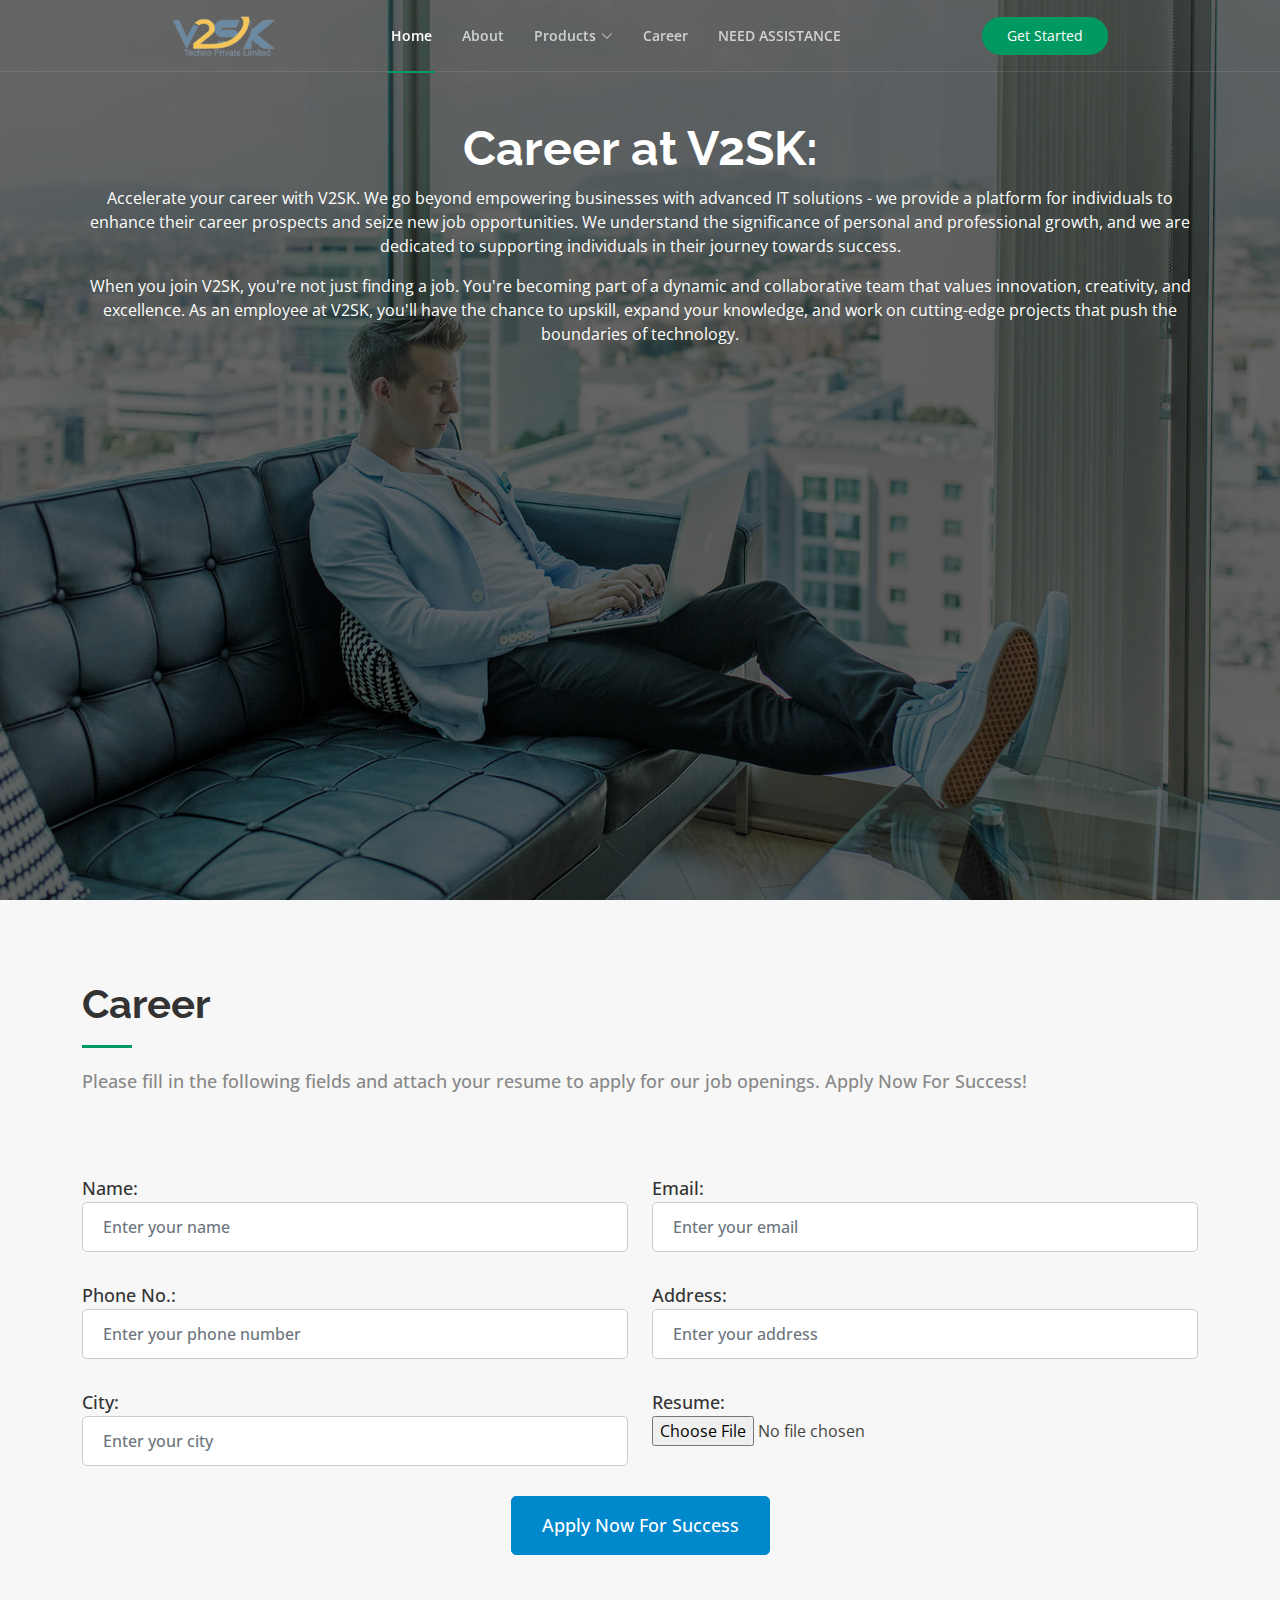
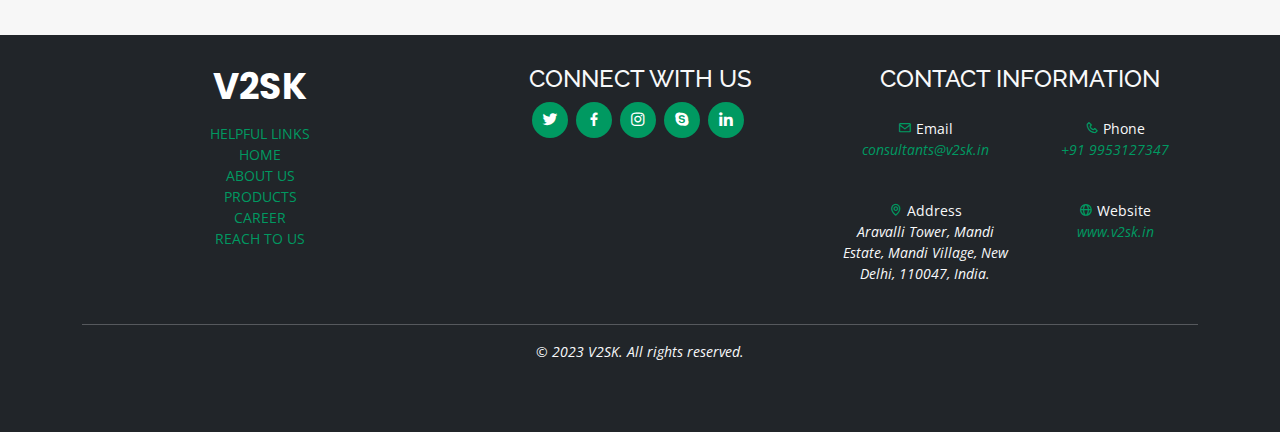
==== Career.html @ ec7dbbe8 "all page added and carrier too" ====
<!DOCTYPE html>
<html lang="en">

<head>
    <meta charset="utf-8">
    <meta content="width=device-width, initial-scale=1.0" name="viewport">

    <title>MIS -V2SK</title>
    <meta content="" name="description">
    <meta content="" name="keywords">

    <!-- Favicons -->
    <!-- <link href="assets/img/favic.jpg" rel="icon"> -->
    <!-- <link href="assets/img/apple-touch-icon.png" rel="apple-touch-icon"> -->

    <!-- Google Fonts -->
    <link
        href="https://fonts.googleapis.com/css?family=Open+Sans:300,300i,400,400i,600,600i,700,700i|Raleway:300,300i,400,400i,500,500i,600,600i,700,700i|Poppins:300,300i,400,400i,500,500i,600,600i,700,700i"
        rel="stylesheet">

    <!-- Vendor CSS Files -->
    <link href="assets/vendor/bootstrap/css/bootstrap.min.css" rel="stylesheet">
    <link href="assets/vendor/bootstrap-icons/bootstrap-icons.css" rel="stylesheet">
    <link href="assets/vendor/boxicons/css/boxicons.min.css" rel="stylesheet">
    <link href="assets/vendor/glightbox/css/glightbox.min.css" rel="stylesheet">
    <link href="assets/vendor/remixicon/remixicon.css" rel="stylesheet">
    <link href="assets/vendor/swiper/swiper-bundle.min.css" rel="stylesheet">


    <!-- Template Main CSS File -->
    <link href="./assets/css/style.css" rel="stylesheet">

</head>

<body>

    <!-- ======= Header ======= -->
    <header id="header" class="fixed-top ">
        <div class="container-fluid">

            <div class="row justify-content-center">
                <div class="col-xl-9 d-flex align-items-center justify-content-lg-between">
                    <h1 class="logo me-auto me-lg-0"><a href="index.html"><img src="assets/img/logo.png"
                                class="logo"></a></h1>

                    <nav id="navbar" class="navbar order-last order-lg-0">
                        <ul>
                            <li><a class="nav-link scrollto active" href="#hero">Home</a></li>
                            <li><a class="nav-link scrollto" href="#about">About</a></li>
                            <li class="dropdown">
                                <a href="#products"><span>Products</span> <i class="bi bi-chevron-down"></i></a>
                                <ul>
                                    <li><a href="./mes.html">MES (MANUFACTURING EXECUTION SYSTEM)</a></li>
                                    <li><a href="./iot.html">IOT (INTERNET OF THINGS)</a></li>
                                    <li><a href="./embeded.html">EMBEDDED AND AUTOMATION</a></li>
                                    <li><a href="./CRM.html">CRM ( CUSTOMER RELATIONSHIP MANAGEMENT)</a></li>
                                    <li><a href="./lms.html">LMS (LEAD MANAGEMENT SYSTEM)</a></li>
                                    <li><a href="./erp.html">ERP (ENTERPRISE RESOURCE PLANNING)</a></li>
                                    <li><a href="./mis.html">MIS (MANAGEMENT INFORMATION SYSTEMS)</a></li>
                                </ul>
                            </li>

                            <li><a class="nav-link scrollto" href="#Career">Career</a></li>
                            <!-- <li class="dropdown"><a href="#">Services<span></span> <i
                                        class="bi bi-chevron-down"></i></a>
                                <ul>
                                    <li><a href="#">BUSINESS SECURITY</a></li>
                                    <li><a href="#">BUSINESS SERVICES</a></li>
                                    <li><a href="#">BUSINESS SOLUTION</a></li>
                                </ul> -->
                            </li>
                            <li><a class="nav-link scrollto" href="#contact">NEED ASSISTANCE</a></li>
                        </ul>
                        <i class="bi bi-list mobile-nav-toggle"></i>
                    </nav>
                    <!-- .navbar -->

                    <a href="#about" class="get-started-btn scrollto">Get Started</a>
                </div>
            </div>

        </div>
    </header>
    <!-- End Header -->
    <!-- =====================hero====================================== -->
    <section id="hero" class="bg-primary py-5">
        <div class="container">
          <div class="row align-items-center">
            <div class="col-md-12 text-center text-white">
              <h1 class="fw-bold">Career at V2SK:</h1>
              <p>Accelerate your career with V2SK. We go beyond empowering businesses with advanced IT solutions - we provide a platform for individuals to enhance their career prospects and seize new job opportunities. We understand the significance of personal and professional growth, and we are dedicated to supporting individuals in their journey towards success.</p>
              <p>When you join V2SK, you're not just finding a job. You're becoming part of a dynamic and collaborative team that values innovation, creativity, and excellence. As an employee at V2SK, you'll have the chance to upskill, expand your knowledge, and work on cutting-edge projects that push the boundaries of technology.</p>
            </div>
          </div>
        </div>
      </section>








    <section id="Career" class="Career">
        <div class="container">
    
          <div class="section-title">
            <h2>Career</h2>
            <p>Please fill in the following fields and attach your resume to apply for our job openings. Apply Now For
              Success!</p>
          </div>
    
          <div class="row">
    
            <div class="col-lg-6">
              <div class="form-group">
                <label for="name">Name:</label>
                <input type="text" name="name" class="form-control" id="name" placeholder="Enter your name" required>
              </div>
            </div>
    
            <div class="col-lg-6">
              <div class="form-group">
                <label for="email">Email:</label>
                <input type="email" name="email" class="form-control" id="email" placeholder="Enter your email" required>
              </div>
            </div>
    
            <div class="col-lg-6">
              <div class="form-group">
                <label for="phone">Phone No.:</label>
                <input type="tel" name="phone" class="form-control" id="phone" placeholder="Enter your phone number"
                  required>
              </div>
            </div>
    
            <div class="col-lg-6">
              <div class="form-group">
                <label for="address">Address:</label>
                <input type="text" name="address" class="form-control" id="address" placeholder="Enter your address"
                  required>
              </div>
            </div>
    
            <div class="col-lg-6">
              <div class="form-group">
                <label for="city">City:</label>
                <input type="text" name="city" class="form-control" id="city" placeholder="Enter your city" required>
              </div>
            </div>
    
            <div class="col-lg-6">
              <div class="form-group">
                <label for="resume">Resume:</label>
                <div class="custom-file">
                  <input type="file" name="resume" class="custom-file-input" id="resume" accept=".pdf,.doc,.docx" required>
    
                </div>
              </div>
            </div>
    
            <div class="col-lg-12">
              <div class="text-center">
                <button type="submit" class="btn btn-primary">Apply Now For Success</button>
              </div>
            </div>
    
          </div>
    
        </div>
      </section>
    






















    



    <footer id="footer" class="bg-dark text-light">
        <div class="container">
            <div class="row">
                <div class="col-md-4">
                    <div class="row">
                        <div class="col-md-12">
                            <h3>V2SK</h3>
                        </div>
                        <div class="col-md-12">
                            <ul style="list-style-type: none; padding-left: 0;">
                                <li><a href="#">HELPFUL LINKS</a></li>
                                <li><a href="#">HOME</a></li>
                                <li><a href="#">ABOUT US</a></li>
                                <li><a href="#">PRODUCTS</a></li>
                                <li><a href="#">CAREER</a></li>
                                <li><a href="#">REACH TO US</a></li>
                            </ul>
                        </div>
                    </div>
                </div>
                <div class="col-md-4">
                    <h4>CONNECT WITH US</h4>
                    <div class="social-links">
                        <a href="#" class="twitter"><i class="bx bxl-twitter"></i></a>
                        <a href="#" class="facebook"><i class="bx bxl-facebook"></i></a>
                        <a href="#" class="instagram"><i class="bx bxl-instagram"></i></a>
                        <a href="#" class="google-plus"><i class="bx bxl-skype"></i></a>
                        <a href="#" class="linkedin"><i class="bx bxl-linkedin"></i></a>
                    </div>
                </div>
                <div class="col-md-4">
                    <h4>CONTACT INFORMATION</h4>
                    <div class="contact-info">
                        <div class="row mt-4">
                            <div class="col-md-6">
                                <a href="#" class="bx bx-envelope"></a>
                                Email
                                <p><a href="mailto:consultants@v2sk.in">consultants@v2sk.in</a></p>
                            </div>
                            <div class="col-md-6">
                                <a href="#" class="bx bx-phone"></a>
                                Phone
                                <p><a href="tel:+919953127347">+91 9953127347</a></p>
                            </div>
                            <div class="col-md-6">
                                <a href="#" class="bx bx-map"></a>
                                Address
                                <p class="mb-4">Aravalli Tower, Mandi Estate, Mandi Village, New Delhi, 110047,
                                    India.</p>
                            </div>
                            <div class="col-md-6">
                                <a href="#" class="bx bx-globe"></a>
                                Website
                                <p><a href="http://www.v2sk.in">www.v2sk.in</a></p>
                            </div>
                        </div>
                    </div>
                </div>
            </div>
            <hr>
            <div class="row">
                <div class="col-md-12 text-center">
                    <p>&copy; 2023 V2SK. All rights reserved.</p>
                </div>
            </div>
        </div>
    </footer>


    <!-- End Footer -->

    <div id="preloader"></div>
    <a href="#" class="back-to-top d-flex align-items-center justify-content-center"><i
            class="bi bi-arrow-up-short"></i></a>

    <!-- Vendor JS Files -->
    <script src="assets/vendor/purecounter/purecounter_vanilla.js"></script>
    <script src="assets/vendor/bootstrap/js/bootstrap.bundle.min.js"></script>
    <script src="assets/vendor/glightbox/js/glightbox.min.js"></script>
    <script src="assets/vendor/isotope-layout/isotope.pkgd.min.js"></script>
    <script src="assets/vendor/swiper/swiper-bundle.min.js"></script>
    <script src="assets/vendor/php-email-form/validate.js"></script>


    <!-- Template Main JS File -->
    <script src="assets/js/main.js"></script>

</body>

</html>
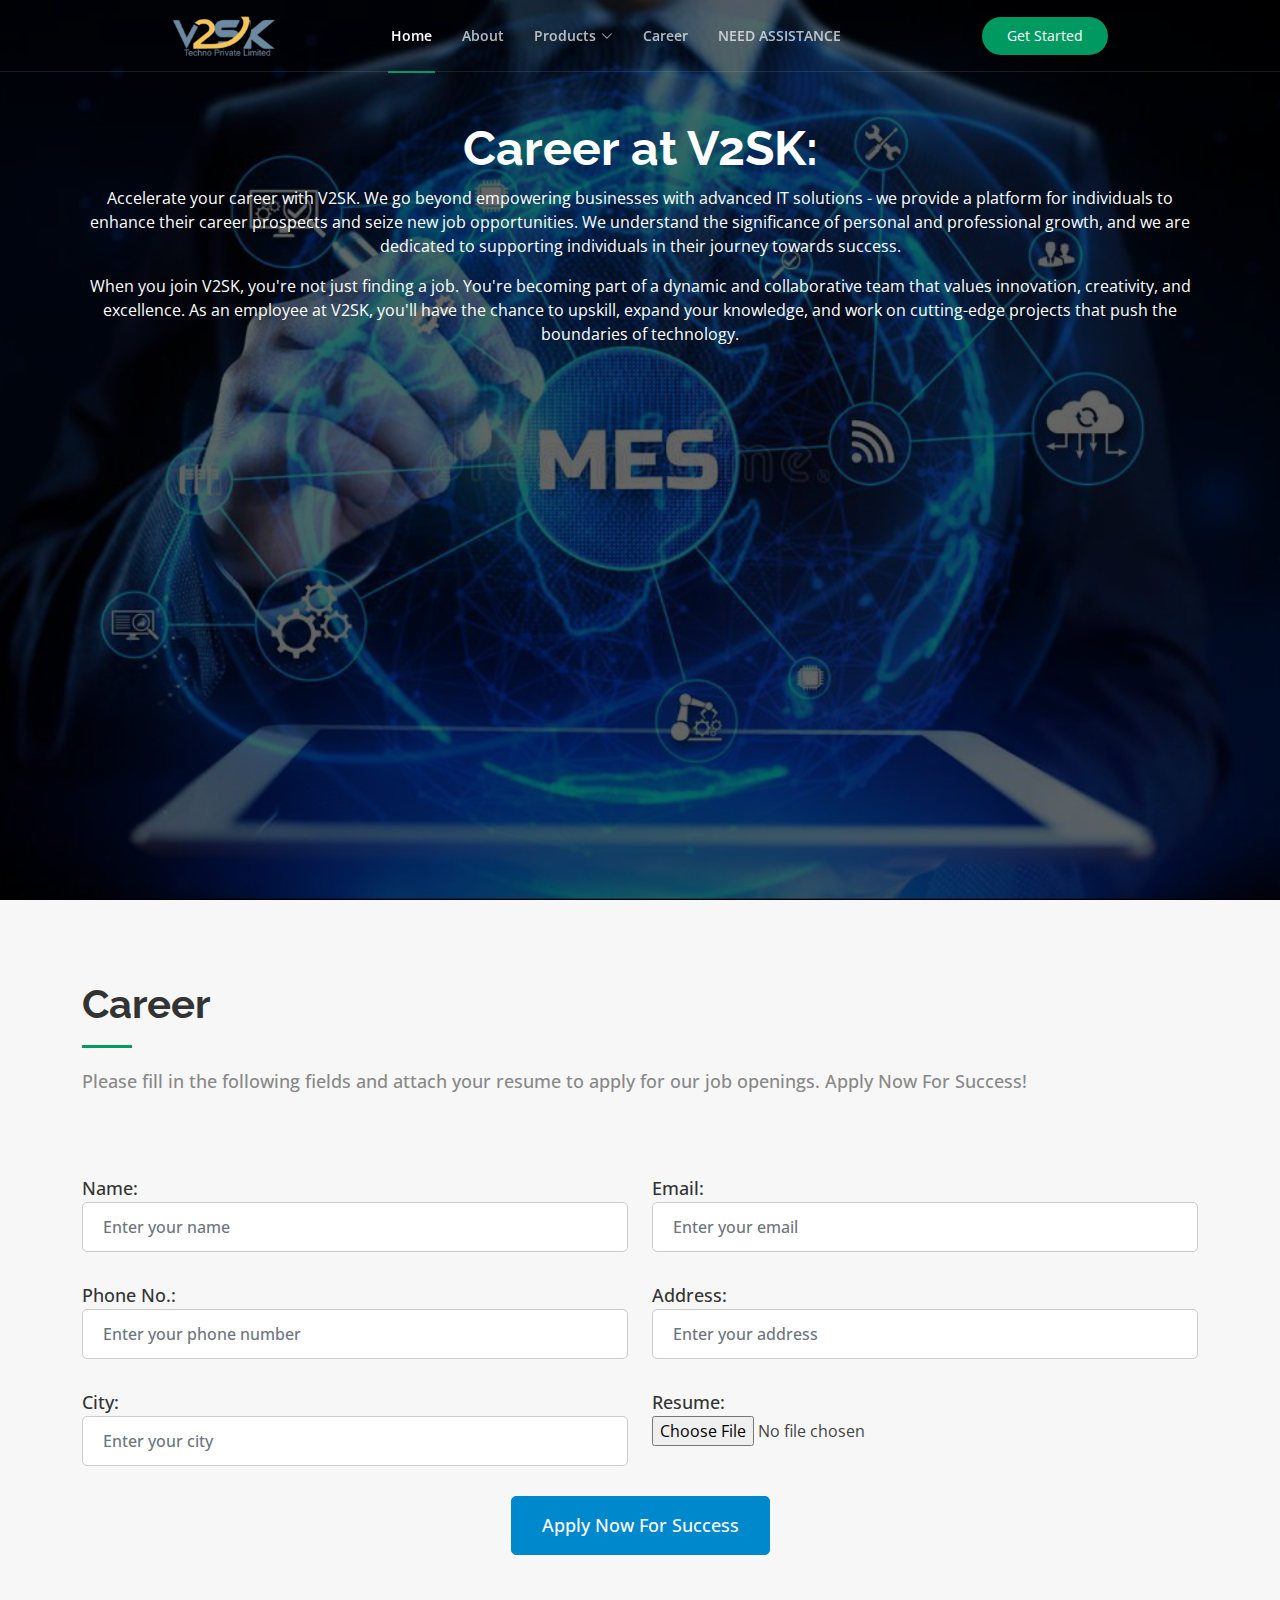
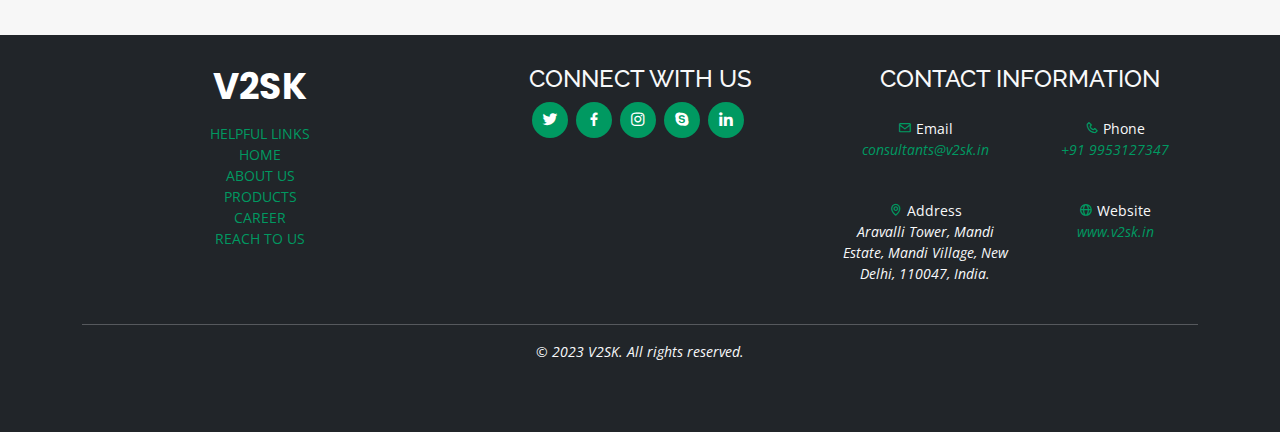
==== commit 38cbaf58: "all page added" ====
--- a/Career.html
+++ b/Career.html
@@ -1,25 +1,3 @@
-
-
-
-
-
-
-
-
-
-
-
-
-
-
-
-
-
-
-
-
-
-
   <!DOCTYPE html>
 <html lang="en">
 
@@ -67,7 +45,7 @@
 
                     <nav id="navbar" class="navbar order-last order-lg-0">
                         <ul>
-                            <li><a class="nav-link scrollto active" href="#hero">Home</a></li>
+                            <li><a class="nav-link scrollto active" href="./index.html">Home</a></li>
                             <li><a class="nav-link scrollto" href="#about">About</a></li>
                             <li class="dropdown">
                                 <a href="#products"><span>Products</span> <i class="bi bi-chevron-down"></i></a>
@@ -82,7 +60,7 @@
                                 </ul>
                             </li>
 
-                            <li><a class="nav-link scrollto" href="#Career">Career</a></li>
+                            <li><a class="nav-link scrollto" href="./Career.html">Career</a></li>
                             <!-- <li class="dropdown"><a href="#">Services<span></span> <i
                                         class="bi bi-chevron-down"></i></a>
                                 <ul>
@@ -91,7 +69,7 @@
                                     <li><a href="#">BUSINESS SOLUTION</a></li>
                                 </ul> -->
                             </li>
-                            <li><a class="nav-link scrollto" href="#contact">NEED ASSISTANCE</a></li>
+                            <li><a class="nav-link scrollto" href="./index.html">NEED ASSISTANCE</a></li>
                         </ul>
                         <i class="bi bi-list mobile-nav-toggle"></i>
                     </nav>
@@ -104,8 +82,10 @@
         </div>
     </header>
     <!-- End Header -->
-    <!-- =====================hero====================================== -->
-    <section id="hero" class="bg-primary py-5">
+
+    <!-- =========================================================================      hero         ============================================================ -->
+
+    <section id="hero" class="bg-primary py-5" style="width: 100%; height: 100vh; background: url('./assets/img/secondPage/mes-2.jpg') top center; background-size: cover; position: relative;">
         <div class="container">
           <div class="row align-items-center">
             <div class="col-md-12 text-center text-white">
@@ -117,13 +97,6 @@
         </div>
       </section>
 
-
-
-
-
-
-
-
     <section id="Career" class="Career">
         <div class="container">
     
@@ -192,32 +165,6 @@
     
         </div>
       </section>
-    
-
-
-
-
-
-
-
-
-
-
-
-
-
-
-
-
-
-
-
-
-
-
-    
-
-
 
     <footer id="footer" class="bg-dark text-light">
         <div class="container">
--- a/assets/css/style.css
+++ b/assets/css/style.css
@@ -424,6 +424,7 @@
   background-size: cover;
   position: relative;
 }
+
 
 #hero:before {
   content: "";
@@ -1652,10 +1653,6 @@
 
 /* ========================================================================================================= */
 
-/*                                                      IOT    challenges-section */
-
-/* ======================================================================================================= */
-
 
 
 @media (min-width: 992px) {
@@ -1681,14 +1678,14 @@
   }
 }
 
-.challenges-section {
-  background-image: url('path/to/your/background-image.jpg');
+.challenges-sections {
+  
   background-size: cover;
   background-position: center;
   padding: 40px 0; /* Add vertical padding */
 }
 
-.challenges-section h2 {
+.challenges-sections h2 {
   font-size: 24px;
   font-weight: bold;
   color: #d0e3db;
@@ -1696,7 +1693,8 @@
   margin-bottom: 20px;
 }
 
-.challenges-section p {
+
+.challenges-sections p {
   font-size: 16px;
   line-height: 1.6;
   color: #e9e4e4;
@@ -1738,10 +1736,42 @@
   background-repeat: no-repeat;
 }
 
-.challenges-section img {
+.challenges-sections img {
   width: 100%;
   height: auto;
 }
+
+
+
+/*                                                      IOT    challenges-section */
+
+/* ======================================================================================================= */
+
+
+
+@media (min-width: 992px) {
+  .col-lg-4 {
+    margin-bottom: 40px; /* Add gap between sections */
+  }
+
+  .col-lg-4:last-child {
+    margin-bottom: 0; /* Remove bottom margin of the last column */
+  }
+
+  .col-lg-4 {
+    text-align: left; /* Align to the left */
+    width: 33.3333%;
+    float: left;
+  }
+}
+
+@media (max-width: 991px) {
+  .col-lg-4 {
+    width: 100%;
+    text-align: left;
+  }
+}
+
 .challenges-section {
   background-image: url('/assets/img/backgrn.jpg');
   background-size: cover;
@@ -1749,6 +1779,62 @@
   padding: 40px 0; /* Add vertical padding */
 }
 
+.challenges-section h2 {
+  font-size: 24px;
+  font-weight: bold;
+  color: #d0e3db;
+  text-align: left;
+  margin-bottom: 20px;
+}
+
+
+.challenges-section p {
+  font-size: 16px;
+  line-height: 1.6;
+  color: #e9e4e4;
+  text-align: left;
+  margin-bottom: 15px;
+}
+#benefits ul li {
+ 
+  font-family: "Open Sans", sans-serif;
+  color: #ffffff;
+
+}
+
+.iot-devices-list {
+  padding: 0;
+  list-style: none;
+  text-align: left; /* Align list to the left */
+}
+
+.iot-devices-list li {
+  position: relative;
+  padding-left: 40px;
+  margin-bottom: 10px;
+  color: #e6e1e1;
+}
+
+
+
+.iot-devices-list li:before {
+  content: "";
+  position: absolute;
+  left: 0;
+  top: 50%;
+  transform: translateY(-50%);
+  width: 20px;
+  height: 20px;
+
+  background-size: contain;
+  background-repeat: no-repeat;
+}
+
+.challenges-section img {
+  width: 100%;
+  height: auto;
+}
+
 
 
 
@@ -1774,61 +1860,6 @@
                                                                 IOT cARD Grid
 =========================================================================================================*/
 
-.card {
-  margin-bottom: 20px;
-  border-radius: 10px;
-  transition: all 0.3s;
-  box-shadow: 0 4px 6px rgba(0, 0, 0, 0.1);
-  height: 100%;
-}
-
-.card:hover {
-  transform: translateY(-5px);
-  box-shadow: 0 6px 10px rgba(0, 0, 0, 0.2);
-}
-
-.card-title {
-  margin-bottom: 10px;
-}
-
-.card-text {
-  margin-bottom: 20px;
-}
-
-#type-iot {
-  background-image: url('./assets/img/secondPage/bg-mes.jpg');
-  background-position: relative;
-  background-repeat: no-repeat;
-  background-size: cover;
-  padding-top: 60px;
-  padding-bottom: 60px;
-}
-
-#type-iot h2 {
-  text-align: center;
-  margin-top: 40px;
-  margin-bottom: 30px;
-  font-size: 32px;
-  color: white;
-}
-
-#type-iot p {
-  text-align: center;
-  font-size: 18px;
-  color: rgb(13, 12, 12);
-}
-
-/* Add spacing between the boxes */
-#type-iot .row {
-  margin-bottom: 20px;
-}
-
-/* Responsive styles for mobile devices */
-@media (max-width: 767px) {
-  #type-iot h2 {
-    font-size: 24px;
-  }
-}
 
 
 
@@ -1919,6 +1950,69 @@
   content: "/";
 }
 
+
+/* ================================================== */
+/*                                  LMS               */
+/* ================================================== */
+
+
+.custom-main-heading {
+  text-align: center;
+  margin-bottom: 20px;
+  position: relative;
+}
+
+.custom-main-heading h3 {
+  display: inline-block;
+  padding: 10px 20px;
+  background-color: #F5F5F5;
+  border-radius: 10px;
+}
+
+.custom-main-heading::after {
+  content: "";
+  display: block;
+  height: 3px;
+  width: 100%;
+  background-color: #13d46af6;
+  position: absolute;
+  bottom: -10px;
+  left: 0;
+}
+
+.custom-step-heading {
+  margin-top: 30px;
+}
+
+.custom-step-heading h4 {
+  display: inline-block;
+  margin-right: 10px;
+  position: relative;
+  font-weight: bold;
+  transition: color 0.3s;
+}
+
+.custom-step-heading h4::before {
+  content: "";
+  position: absolute;
+  width: 100%;
+  height: 2px;
+  bottom: -5px;
+  left: 0;
+  background-color: #13d46af6;
+  transform: scaleX(0);
+  transition: transform 0.3s;
+}
+
+.custom-step-heading h4 {
+  color: #13d46af6;
+}
+
+.custom-step-heading h4::before {
+  transform: scaleX(1);
+}
+
+
 /*--------------------------------------------------------------
 # Footer
 --------------------------------------------------------------*/
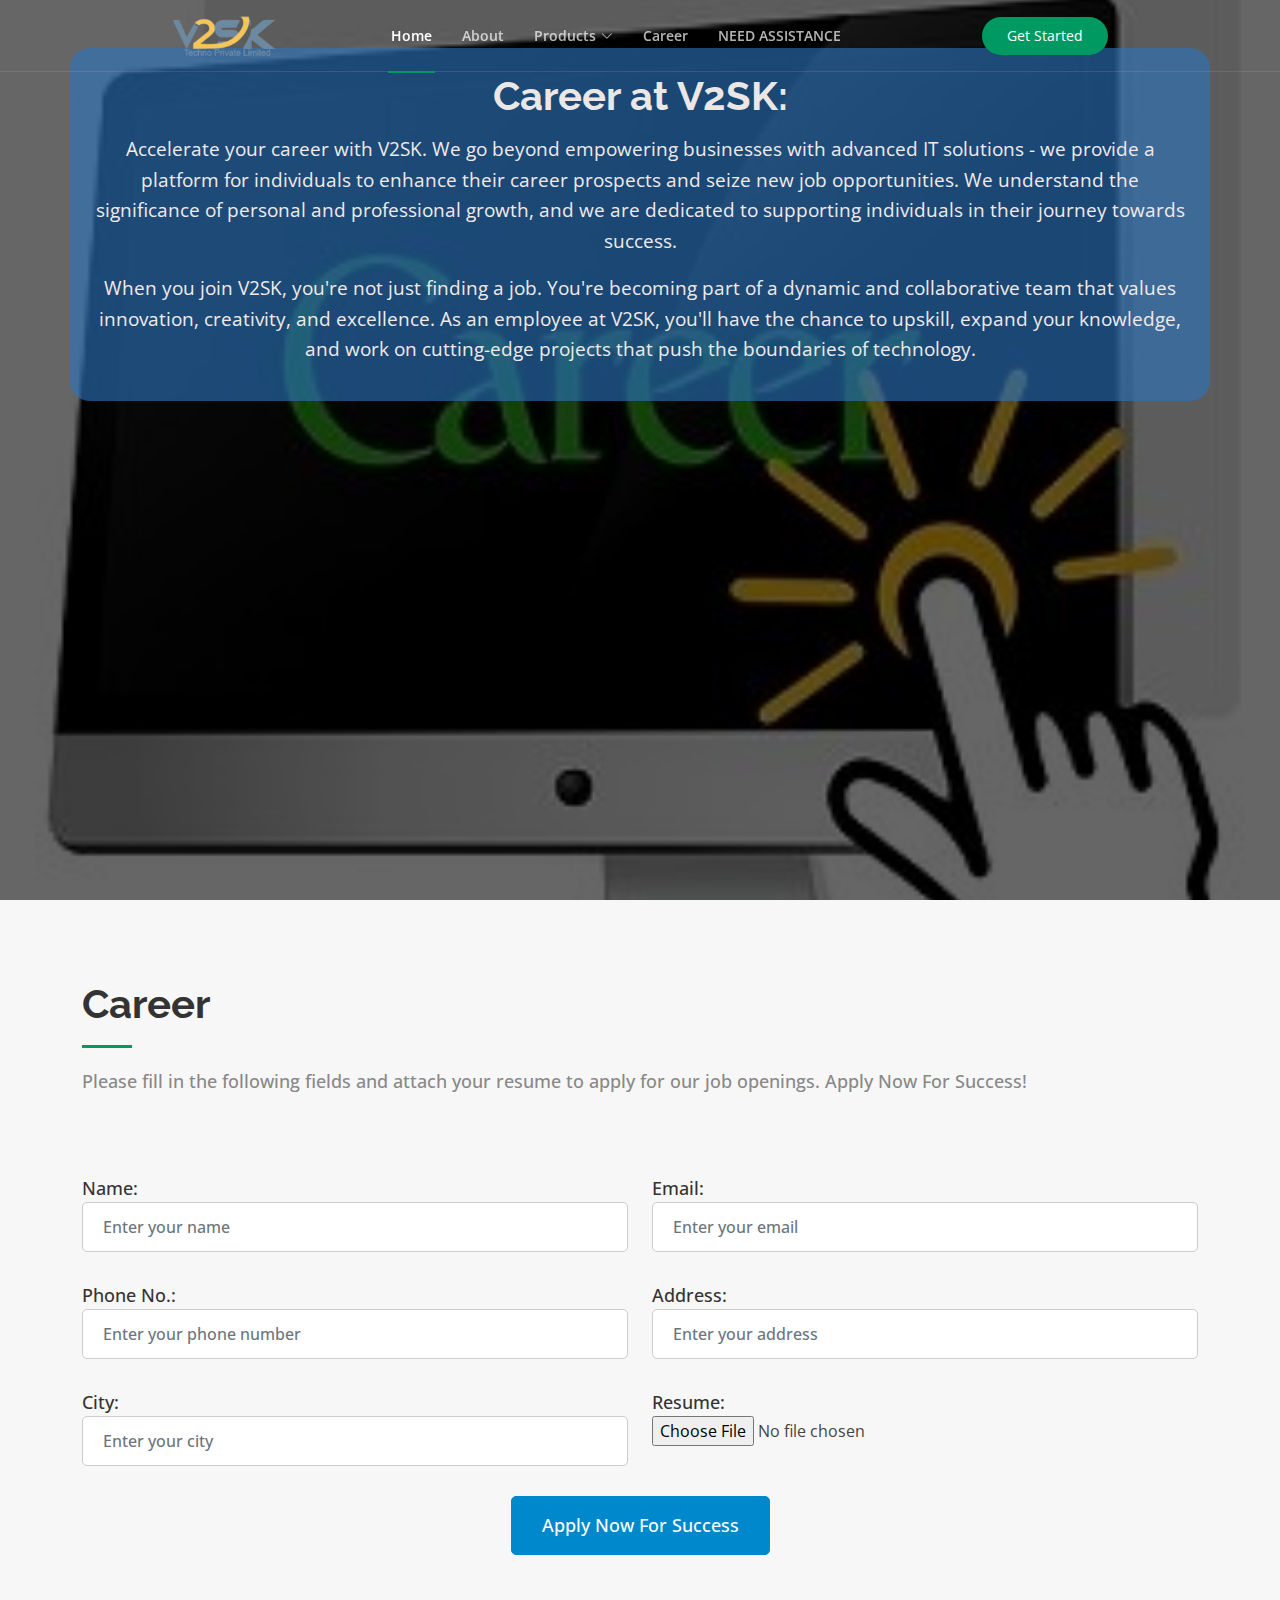
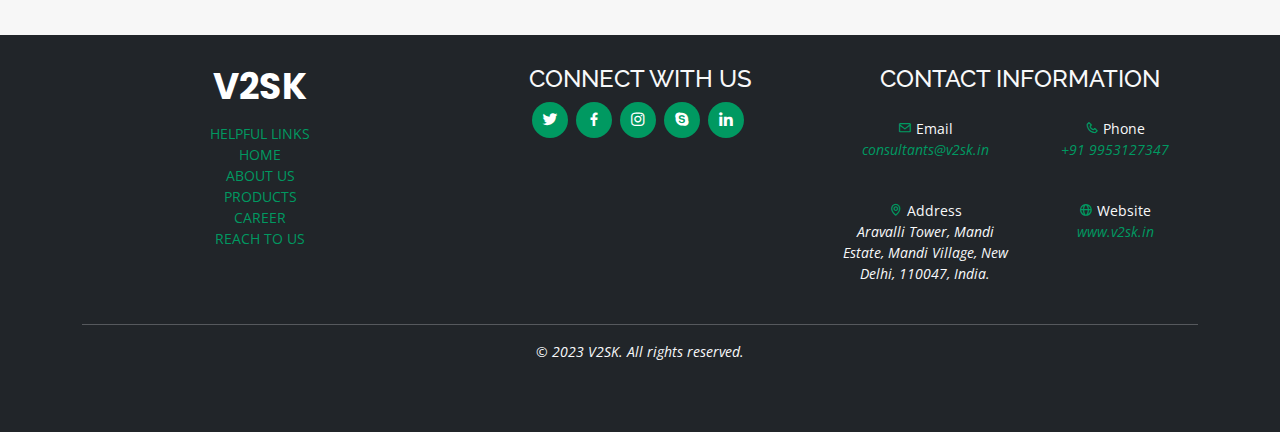
==== commit 2f6d1596: "iot mes styling" ====
--- a/Career.html
+++ b/Career.html
@@ -29,6 +29,28 @@
 
     <!-- Template Main CSS File -->
     <link href="./assets/css/style.css" rel="stylesheet">
+    <style>
+      @media (max-width: 767px) {
+        #hero {
+          background-size: contain;
+        }
+      }
+      #hero .container {
+        background-color: #2b74be9c;
+        padding: 20px;
+        border-radius: 20px;
+      }
+      #hero h1 {
+        font-size: 2.5rem;
+        color: #ebe7e7;
+      }
+      #hero p {
+        font-size: 1.2rem;
+        color: #f0eaea;
+        line-height: 1.6;
+      }
+      
+    </style>
 
 </head>
 
@@ -85,17 +107,22 @@
 
     <!-- =========================================================================      hero         ============================================================ -->
 
-    <section id="hero" class="bg-primary py-5" style="width: 100%; height: 100vh; background: url('./assets/img/secondPage/mes-2.jpg') top center; background-size: cover; position: relative;">
-        <div class="container">
-          <div class="row align-items-center">
-            <div class="col-md-12 text-center text-white">
-              <h1 class="fw-bold">Career at V2SK:</h1>
-              <p>Accelerate your career with V2SK. We go beyond empowering businesses with advanced IT solutions - we provide a platform for individuals to enhance their career prospects and seize new job opportunities. We understand the significance of personal and professional growth, and we are dedicated to supporting individuals in their journey towards success.</p>
-              <p>When you join V2SK, you're not just finding a job. You're becoming part of a dynamic and collaborative team that values innovation, creativity, and excellence. As an employee at V2SK, you'll have the chance to upskill, expand your knowledge, and work on cutting-edge projects that push the boundaries of technology.</p>
-            </div>
+
+    <section id="hero" class="bg-primary py-5" style="width: 100%; height: 100vh; background-image: url('./assets/img/secondPage/job-vs-career1.jpg'); background-size: cover; background-repeat: no-repeat; background-position: center center; position: relative;">
+   
+      <div class="container">
+        <div class="row align-items-center">
+          <div class="col-md-12 text-center">
+            <h1 class="fw-bold">Career at V2SK:</h1>
+            <p>Accelerate your career with V2SK. We go beyond empowering businesses with advanced IT solutions - we provide a platform for individuals to enhance their career prospects and seize new job opportunities. We understand the significance of personal and professional growth, and we are dedicated to supporting individuals in their journey towards success.</p>
+            <p>When you join V2SK, you're not just finding a job. You're becoming part of a dynamic and collaborative team that values innovation, creativity, and excellence. As an employee at V2SK, you'll have the chance to upskill, expand your knowledge, and work on cutting-edge projects that push the boundaries of technology.</p>
           </div>
         </div>
-      </section>
+      </div>
+    </section>
+    
+    
+    
 
     <section id="Career" class="Career">
         <div class="container">
--- a/assets/css/style.css
+++ b/assets/css/style.css
@@ -924,6 +924,18 @@
 
 .grid-item {
   grid-column: span 1;
+  height: 420px;
+  grid-row: span 1;
+  text-align: center;
+  background-color: #fff;
+  padding: 20px;
+  padding-right: 30px;
+  border-radius: 5px;
+  box-shadow: 0 4px 8px rgba(0, 0, 0, 0.1);
+  transition: all 0.3s ease-in-out;
+}
+#values .grid-item {
+  grid-column: span 1;
   height: 300px;
   grid-row: span 1;
   text-align: center;
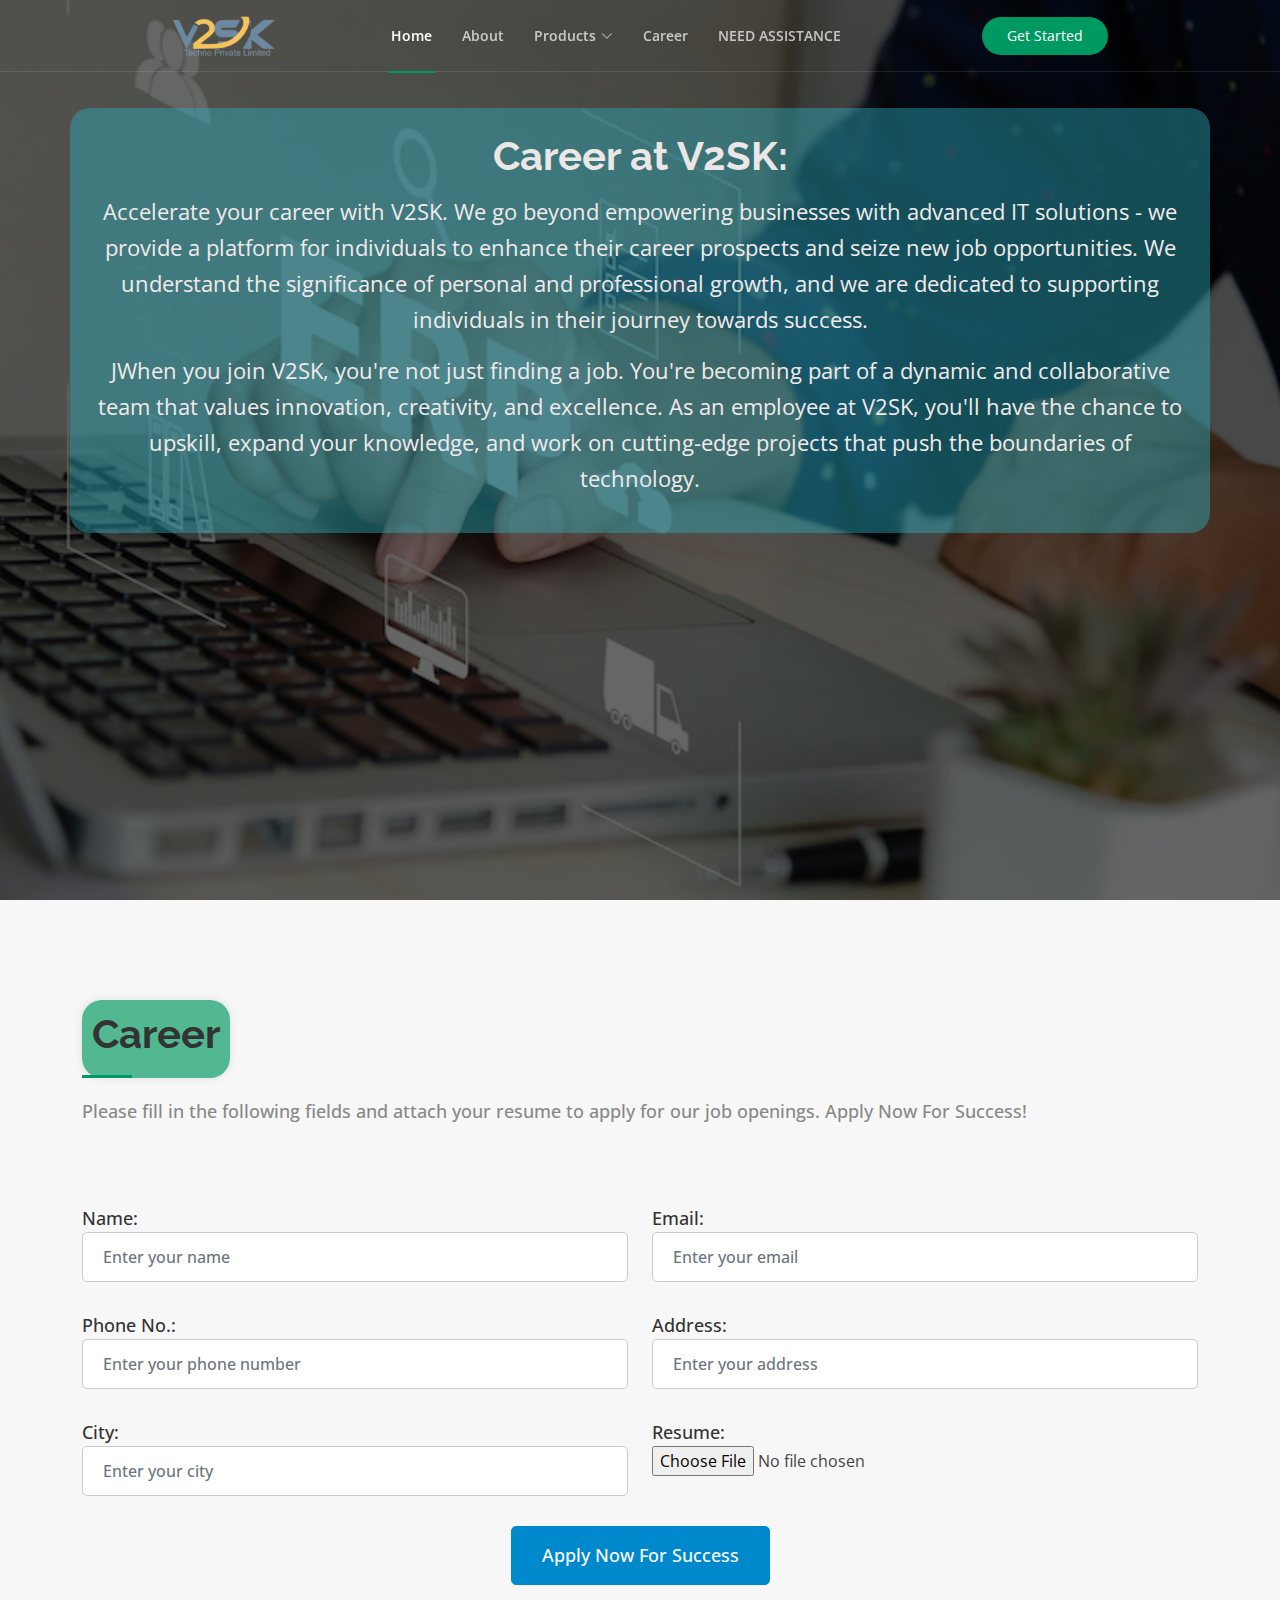
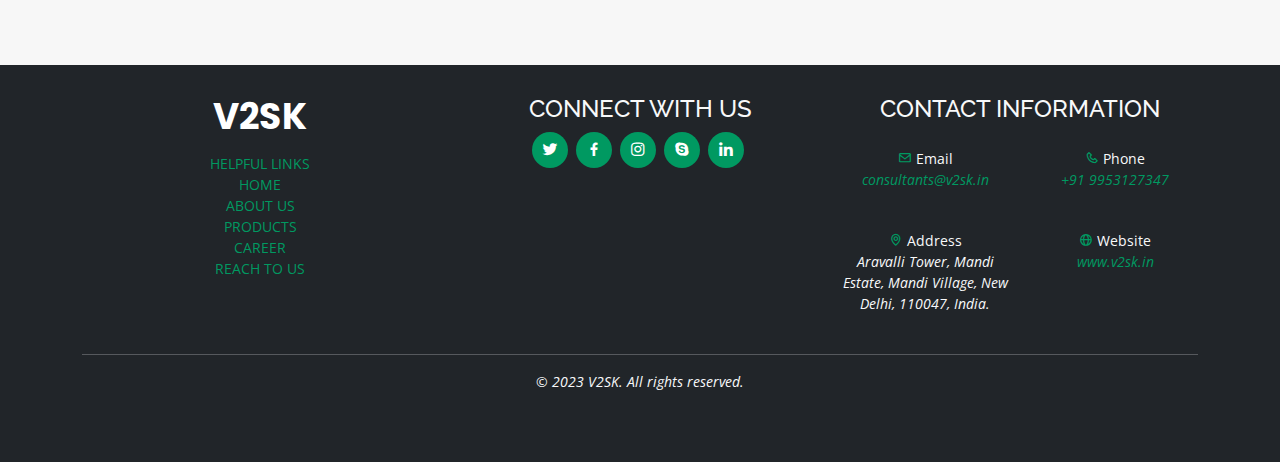
==== commit 276c4287: "all page done" ====
--- a/Career.html
+++ b/Career.html
@@ -30,27 +30,59 @@
     <!-- Template Main CSS File -->
     <link href="./assets/css/style.css" rel="stylesheet">
     <style>
+   h2 {
+        text-align: center;
+        align-items: center;
+        padding: 10px;
+        margin: 20px 0;
+        background-color: #009961ac;
+        box-shadow: 0 0 10px rgba(0, 0, 0, 0.1);
+        border-radius: 20px;
+        display: inline-block;
+      }
+    
+      #hero .container {
+        text-align: center;
+        background-color: rgba(43, 175, 190, 0.436);
+        padding: 20px;
+        border-radius: 20px;
+        margin-top: 60px;
+      }
+    
+      #hero h1 {
+        font-size: 2.5rem;
+        color: #ebe7e7;
+      }
+    
+      #hero p {
+        font-size: 1.4rem;
+        color: #f0eaea;
+        line-height: 1.6;
+        text-align: center;
+      }
+    
+    
+    
       @media (max-width: 767px) {
         #hero {
           background-size: contain;
         }
-      }
-      #hero .container {
-        background-color: #2b74be9c;
-        padding: 20px;
-        border-radius: 20px;
-      }
-      #hero h1 {
-        font-size: 2.5rem;
-        color: #ebe7e7;
-      }
-      #hero p {
-        font-size: 1.2rem;
-        color: #f0eaea;
-        line-height: 1.6;
-      }
-      
-    </style>
+    
+        #hero .container {
+          padding: 10px;
+          border-radius: 10px;
+          margin-top: 60px;
+        }
+    
+        #hero h1 {
+          font-size: 1.8rem;
+        }
+    
+        #hero p {
+          font-size: 1.2rem;
+          line-height: 1.6;
+        }}
+  </style>
 
 </head>
 
@@ -108,14 +140,28 @@
     <!-- =========================================================================      hero         ============================================================ -->
 
 
-    <section id="hero" class="bg-primary py-5" style="width: 100%; height: 100vh; background-image: url('./assets/img/secondPage/job-vs-career1.jpg'); background-size: cover; background-repeat: no-repeat; background-position: center center; position: relative;">
+    <!-- <section id="hero" class="bg-primary py-5" style="width: 100%; height: 100vh; background-image: url('./assets/img/secondPage/job-vs-career1.jpg'); background-size: cover; background-repeat: no-repeat; background-position: center center; position: relative;">
    
       <div class="container">
         <div class="row align-items-center">
           <div class="col-md-12 text-center">
-            <h1 class="fw-bold">Career at V2SK:</h1>
+            <h1 class="fw-bold"></h1>
             <p>Accelerate your career with V2SK. We go beyond empowering businesses with advanced IT solutions - we provide a platform for individuals to enhance their career prospects and seize new job opportunities. We understand the significance of personal and professional growth, and we are dedicated to supporting individuals in their journey towards success.</p>
             <p>When you join V2SK, you're not just finding a job. You're becoming part of a dynamic and collaborative team that values innovation, creativity, and excellence. As an employee at V2SK, you'll have the chance to upskill, expand your knowledge, and work on cutting-edge projects that push the boundaries of technology.</p>
+          </div>
+        </div>
+      </div>
+    </section> -->
+
+
+    <section id="hero" class="bg-primary py-5 mes-image" style="width: 100%; height: 100vh; background-image: url('./assets/img/secondPage/ERP-bg.webp'); background-size: cover; background-repeat: no-repeat; background-position: center center; position: relative;">
+      <link rel="stylesheet" href="styles.css">
+      <div class="container">
+        <div class="row align-items-center">
+          <div class="col-md-12 text-center">
+            <h1 class="fw-bold" style="text-align: center;">Career at V2SK:</h1>
+            <p style="text-align: center; white-space: normal;">Accelerate your career with V2SK. We go beyond empowering businesses with advanced IT solutions - we provide a platform for individuals to enhance their career prospects and seize new job opportunities. We understand the significance of personal and professional growth, and we are dedicated to supporting individuals in their journey towards success.</p>
+            <p style="text-align: center; white-space: normal;">JWhen you join V2SK, you're not just finding a job. You're becoming part of a dynamic and collaborative team that values innovation, creativity, and excellence. As an employee at V2SK, you'll have the chance to upskill, expand your knowledge, and work on cutting-edge projects that push the boundaries of technology.</p>
           </div>
         </div>
       </div>
--- a/assets/css/style.css
+++ b/assets/css/style.css
@@ -456,7 +456,7 @@
   font-size: 24px;
 }
 
-#hero .play-btn {
+/* #hero .play-btn {
   width: 94px;
   height: 94px;
   margin: 0 auto;
@@ -465,9 +465,9 @@
   display: block;
   overflow: hidden;
   position: relative;
-}
-
-#hero .play-btn::after {
+} 
+
+ #hero .play-btn::after {
   content: "";
   position: absolute;
   left: 50%;
@@ -520,7 +520,7 @@
   z-index: 200;
   animation: none;
   border-radius: 0;
-}
+} */
 
 @media (min-width: 1024px) {
   #hero {
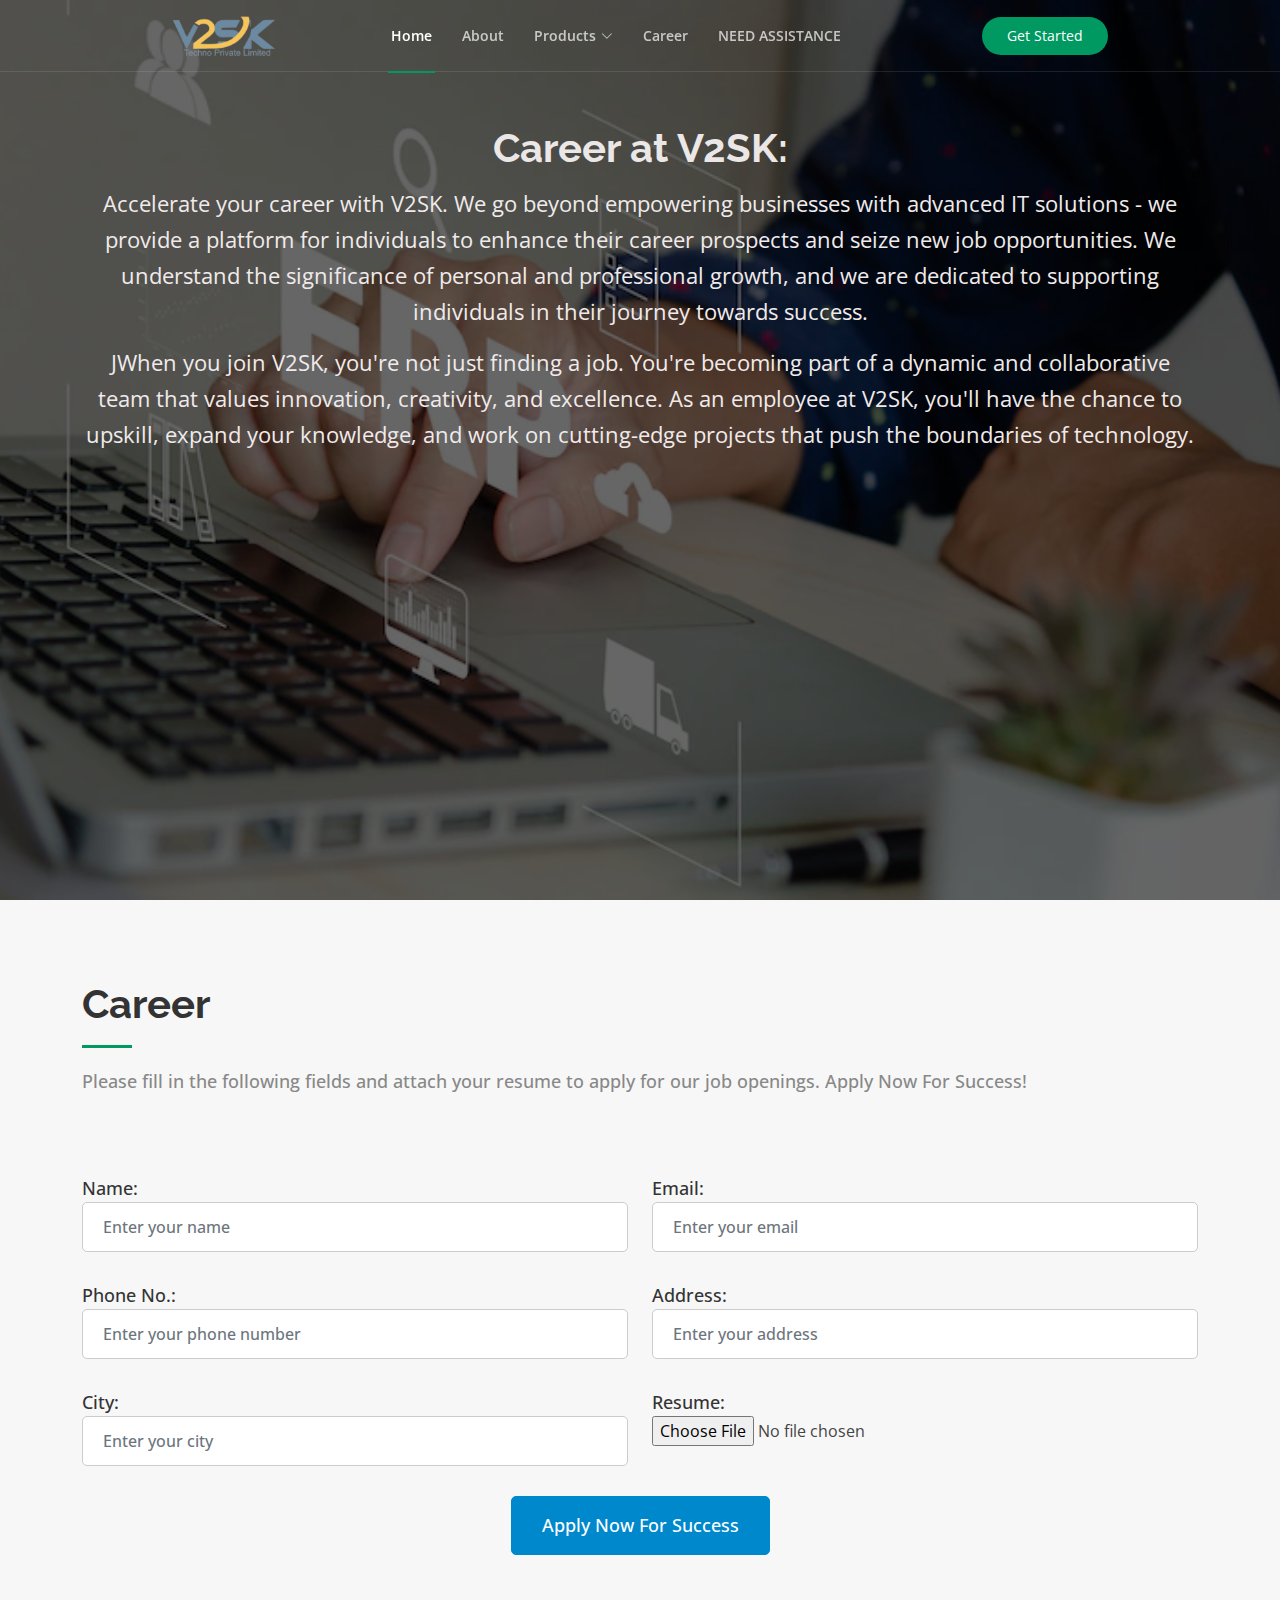
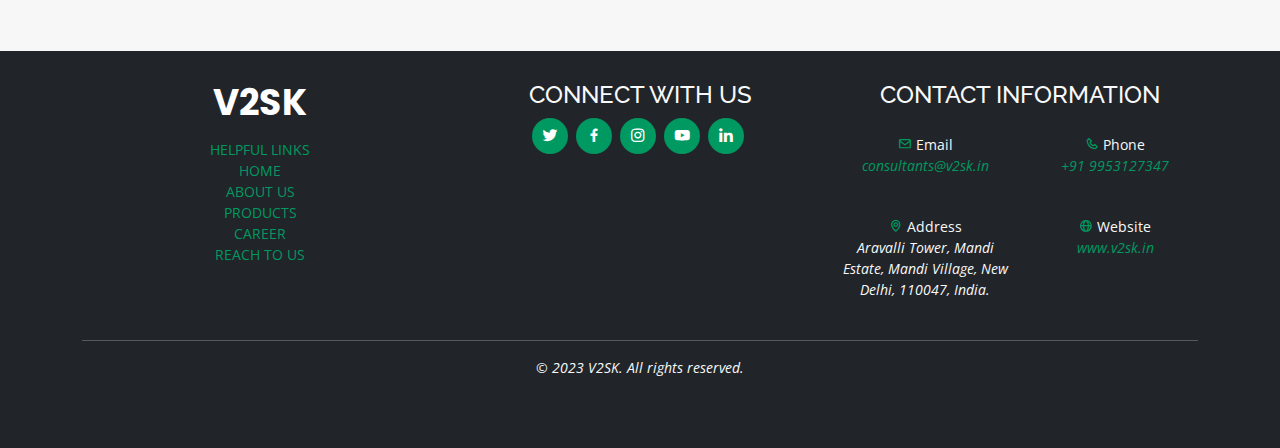
==== commit a49507e8: "link added" ====
--- a/Career.html
+++ b/Career.html
@@ -5,13 +5,13 @@
     <meta charset="utf-8">
     <meta content="width=device-width, initial-scale=1.0" name="viewport">
 
-    <title>MIS -V2SK</title>
+    <title>career -V2SK</title>
     <meta content="" name="description">
     <meta content="" name="keywords">
 
     <!-- Favicons -->
-    <!-- <link href="assets/img/favic.jpg" rel="icon"> -->
-    <!-- <link href="assets/img/apple-touch-icon.png" rel="apple-touch-icon"> -->
+    <link href="assets/img/qmQsNGIdTUcEXxj.png" rel="icon">
+    <link href="assets/img/apple-touch-icon.png" rel="apple-touch-icon">
 
     <!-- Google Fonts -->
     <link
@@ -30,16 +30,7 @@
     <!-- Template Main CSS File -->
     <link href="./assets/css/style.css" rel="stylesheet">
     <style>
-   h2 {
-        text-align: center;
-        align-items: center;
-        padding: 10px;
-        margin: 20px 0;
-        background-color: #009961ac;
-        box-shadow: 0 0 10px rgba(0, 0, 0, 0.1);
-        border-radius: 20px;
-        display: inline-block;
-      }
+ */
     
       #hero .container {
         text-align: center;
@@ -140,18 +131,6 @@
     <!-- =========================================================================      hero         ============================================================ -->
 
 
-    <!-- <section id="hero" class="bg-primary py-5" style="width: 100%; height: 100vh; background-image: url('./assets/img/secondPage/job-vs-career1.jpg'); background-size: cover; background-repeat: no-repeat; background-position: center center; position: relative;">
-   
-      <div class="container">
-        <div class="row align-items-center">
-          <div class="col-md-12 text-center">
-            <h1 class="fw-bold"></h1>
-            <p>Accelerate your career with V2SK. We go beyond empowering businesses with advanced IT solutions - we provide a platform for individuals to enhance their career prospects and seize new job opportunities. We understand the significance of personal and professional growth, and we are dedicated to supporting individuals in their journey towards success.</p>
-            <p>When you join V2SK, you're not just finding a job. You're becoming part of a dynamic and collaborative team that values innovation, creativity, and excellence. As an employee at V2SK, you'll have the chance to upskill, expand your knowledge, and work on cutting-edge projects that push the boundaries of technology.</p>
-          </div>
-        </div>
-      </div>
-    </section> -->
 
 
     <section id="hero" class="bg-primary py-5 mes-image" style="width: 100%; height: 100vh; background-image: url('./assets/img/secondPage/ERP-bg.webp'); background-size: cover; background-repeat: no-repeat; background-position: center center; position: relative;">
@@ -170,74 +149,126 @@
     
     
 
+
+
+
+
+
+
     <section id="Career" class="Career">
-        <div class="container">
-    
-          <div class="section-title">
-            <h2>Career</h2>
-            <p>Please fill in the following fields and attach your resume to apply for our job openings. Apply Now For
-              Success!</p>
-          </div>
-    
-          <div class="row">
-    
-            <div class="col-lg-6">
-              <div class="form-group">
-                <label for="name">Name:</label>
-                <input type="text" name="name" class="form-control" id="name" placeholder="Enter your name" required>
+      <div class="container">
+    
+        <div class="section-title">
+          <h2>Career</h2>
+          <p>Please fill in the following fields and attach your resume to apply for our job openings. Apply Now For Success!</p>
+        </div>
+    
+        <div class="row">
+    
+          <div class="col-lg-6">
+            <div class="form-group">
+              <label for="name">Name:</label>
+              <input type="text" name="name" class="form-control" id="name" placeholder="Enter your name" required>
+            </div>
+          </div>
+    
+          <div class="col-lg-6">
+            <div class="form-group">
+              <label for="email">Email:</label>
+              <input type="email" name="email" class="form-control" id="email" placeholder="Enter your email" required>
+            </div>
+          </div>
+    
+          <div class="col-lg-6">
+            <div class="form-group">
+              <label for="phone">Phone No.:</label>
+              <input type="tel" name="phone" class="form-control" id="phone" placeholder="Enter your phone number" required>
+            </div>
+          </div>
+    
+          <div class="col-lg-6">
+            <div class="form-group">
+              <label for="address">Address:</label>
+              <input type="text" name="address" class="form-control" id="address" placeholder="Enter your address" required>
+            </div>
+          </div>
+    
+          <div class="col-lg-6">
+            <div class="form-group">
+              <label for="city">City:</label>
+              <input type="text" name="city" class="form-control" id="city" placeholder="Enter your city" required>
+            </div>
+          </div>
+    
+          <div class="col-lg-6">
+            <div class="form-group">
+              <label for="resume">Resume:</label>
+              <div class="custom-file">
+                <input type="file" name="resume" class="custom-file-input" id="resume" accept=".pdf,.doc,.docx" required>
               </div>
             </div>
-    
-            <div class="col-lg-6">
-              <div class="form-group">
-                <label for="email">Email:</label>
-                <input type="email" name="email" class="form-control" id="email" placeholder="Enter your email" required>
-              </div>
-            </div>
-    
-            <div class="col-lg-6">
-              <div class="form-group">
-                <label for="phone">Phone No.:</label>
-                <input type="tel" name="phone" class="form-control" id="phone" placeholder="Enter your phone number"
-                  required>
-              </div>
-            </div>
-    
-            <div class="col-lg-6">
-              <div class="form-group">
-                <label for="address">Address:</label>
-                <input type="text" name="address" class="form-control" id="address" placeholder="Enter your address"
-                  required>
-              </div>
-            </div>
-    
-            <div class="col-lg-6">
-              <div class="form-group">
-                <label for="city">City:</label>
-                <input type="text" name="city" class="form-control" id="city" placeholder="Enter your city" required>
-              </div>
-            </div>
-    
-            <div class="col-lg-6">
-              <div class="form-group">
-                <label for="resume">Resume:</label>
-                <div class="custom-file">
-                  <input type="file" name="resume" class="custom-file-input" id="resume" accept=".pdf,.doc,.docx" required>
-    
-                </div>
-              </div>
-            </div>
-    
-            <div class="col-lg-12">
-              <div class="text-center">
-                <button type="submit" class="btn btn-primary">Apply Now For Success</button>
-              </div>
-            </div>
-    
-          </div>
-    
-        </div>
-      </section>
+          </div>
+    
+          <div class="col-lg-12">
+            <div class="text-center">
+              <button type="submit" class="btn btn-primary" onclick="submitForm()">Apply Now For Success</button>
+            </div>
+          </div>
+    
+        </div>
+    
+        <div id="responseMessage" class="text-center mt-3"></div>
+    
+      </div>
+    </section>
+    
+    <script>
+      function submitForm() {
+        // Validate the form fields
+        var name = document.getElementById('name').value;
+        var email = document.getElementById('email').value;
+        var phone = document.getElementById('phone').value;
+        var address = document.getElementById('address').value;
+        var city = document.getElementById('city').value;
+        var resume = document.getElementById('resume').value;
+    
+        if (name === "" || email === "" || phone === "" || address === "" || city === "" || resume === "") {
+          showError("Please fill in all fields.");
+          return false;
+        }
+    
+        // Submit the form
+        showSuccess("Form submitted successfully!");
+    
+        // Additional logic for sending the form data to your Node.js server can be added here
+    
+        return false;
+      }
+    
+      function showSuccess(message) {
+        var responseMessage = document.getElementById('responseMessage');
+        responseMessage.textContent = message;
+    responseMessage.classList.add('text-success');
+      }
+    
+      function showError(message) {
+        var responseMessage = document.getElementById('responseMessage');
+        responseMessage.textContent = message;
+        responseMessage.classList.add('text-danger');
+      }
+    </script>
+    
+
+
+
+
+
+
+
+
+
+
+    
 
     <footer id="footer" class="bg-dark text-light">
         <div class="container">
@@ -262,11 +293,11 @@
                 <div class="col-md-4">
                     <h4>CONNECT WITH US</h4>
                     <div class="social-links">
-                        <a href="#" class="twitter"><i class="bx bxl-twitter"></i></a>
-                        <a href="#" class="facebook"><i class="bx bxl-facebook"></i></a>
-                        <a href="#" class="instagram"><i class="bx bxl-instagram"></i></a>
-                        <a href="#" class="google-plus"><i class="bx bxl-skype"></i></a>
-                        <a href="#" class="linkedin"><i class="bx bxl-linkedin"></i></a>
+                      <a href="https://twitter.com/V2sktechno" class="twitter"><i class="bx bxl-twitter"></i></a>
+                      <a href="https://www.facebook.com/V2SKTechnoPvtLtd/?ref=pages_you_manage" class="facebook"><i class="bx bxl-facebook"></i></a>
+                      <a href="https://www.instagram.com/v2sktechnopvtltd/" class="instagram"><i class="bx bxl-instagram"></i></a>
+                      <a href="https://www.youtube.com/channel/UCOwZQa8hH-12AUlxsZFzWGw" class="youtube"><i class="bx bxl-youtube"></i></a>
+                      <a href="https://www.linkedin.com/uas/login?session_redirect=https%3A%2F%2Fwww.linkedin.com%2Fcompany%2F36156963%2Fadmin%2F" class="linkedin"><i class="bx bxl-linkedin"></i></a>
                     </div>
                 </div>
                 <div class="col-md-4">
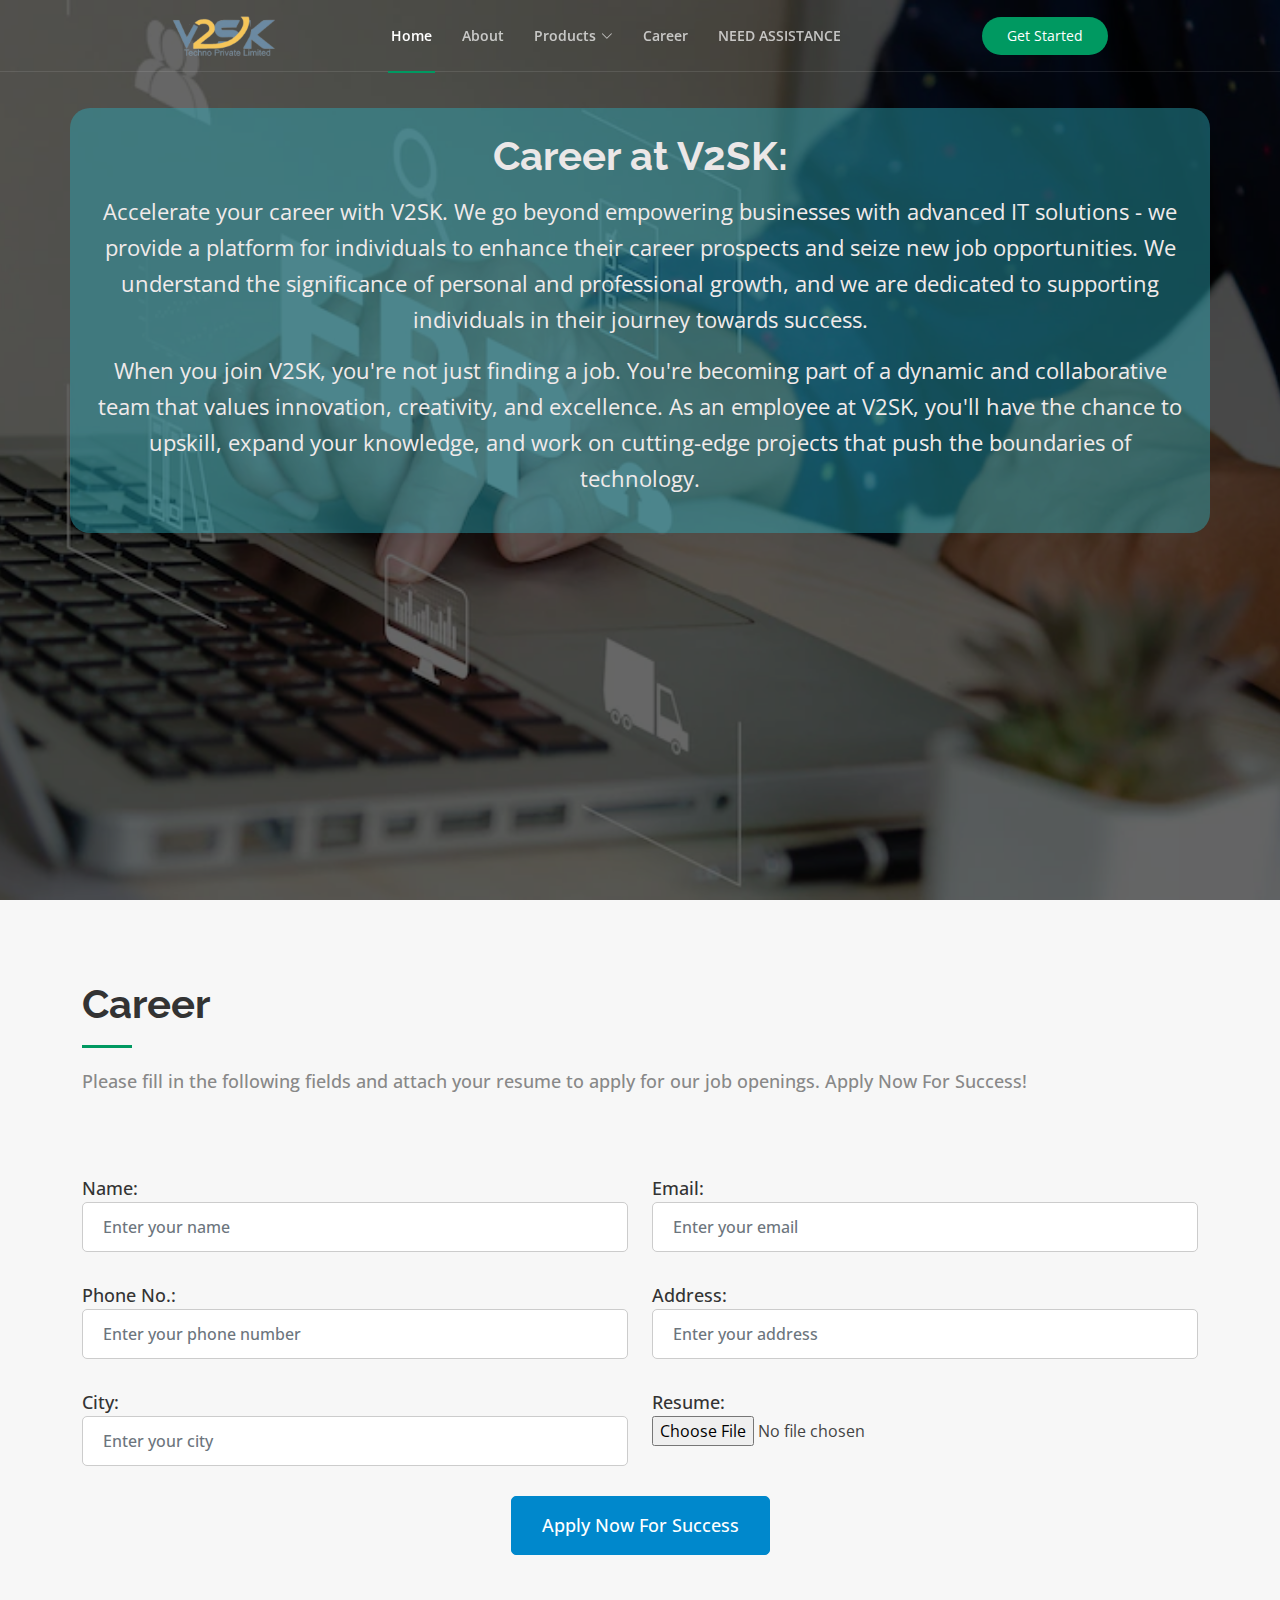
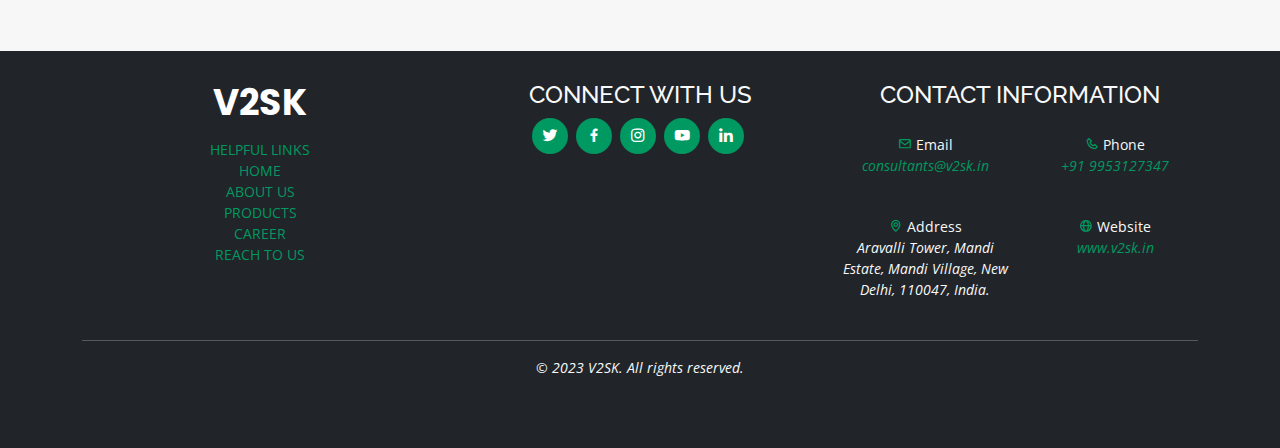
==== commit 0cd85813: "new" ====
--- a/Career.html
+++ b/Career.html
@@ -30,7 +30,7 @@
     <!-- Template Main CSS File -->
     <link href="./assets/css/style.css" rel="stylesheet">
     <style>
- */
+ 
     
       #hero .container {
         text-align: center;
@@ -140,7 +140,7 @@
           <div class="col-md-12 text-center">
             <h1 class="fw-bold" style="text-align: center;">Career at V2SK:</h1>
             <p style="text-align: center; white-space: normal;">Accelerate your career with V2SK. We go beyond empowering businesses with advanced IT solutions - we provide a platform for individuals to enhance their career prospects and seize new job opportunities. We understand the significance of personal and professional growth, and we are dedicated to supporting individuals in their journey towards success.</p>
-            <p style="text-align: center; white-space: normal;">JWhen you join V2SK, you're not just finding a job. You're becoming part of a dynamic and collaborative team that values innovation, creativity, and excellence. As an employee at V2SK, you'll have the chance to upskill, expand your knowledge, and work on cutting-edge projects that push the boundaries of technology.</p>
+            <p style="text-align: center; white-space: normal;">When you join V2SK, you're not just finding a job. You're becoming part of a dynamic and collaborative team that values innovation, creativity, and excellence. As an employee at V2SK, you'll have the chance to upskill, expand your knowledge, and work on cutting-edge projects that push the boundaries of technology.</p>
           </div>
         </div>
       </div>
--- a/assets/css/style.css
+++ b/assets/css/style.css
@@ -1604,321 +1604,6 @@
 
 
 
-/* ==================================================================================  */
-/*                              IOT why-section                                       */
-/* ==================================================================================  */
-@media (min-width: 992px) {
-  .col-lg-8 {
-    text-align: left;
-    width: 66.6667%;
-    float: left;
-  }
-  
-  .col-lg-4 {
-    text-align: right;
-    width: 33.3333%;
-    float: right;
-  }
-}
-
-@media (max-width: 991px) {
-  .col-lg-8,
-  .col-lg-4 {
-    width: 100%;
-    text-align: left;
-  }
-}
-
-.why-section h2 {
-  font-size: 24px;
-  font-weight: bold;
-  color: #333;
-  margin-bottom: 20px;
-}
-
-.why-section p {
-  position: relative;
-  padding-left: 20px;
-  font-size: 16px;
-  line-height: 1.6;
-  color: #555;
-  margin-bottom: 15px;
-}
-
-.why-section p:before {
-  content: "\2713";
-  position: absolute;
-  left: 0;
-  top: 0;
-  color: #333;
-  font-weight: bold;
-}
-
-.why-section img {
-  max-width: 100%;
-  height: auto;
-}
-
-
-
-
-
-/* ========================================================================================================= */
-
-
-
-@media (min-width: 992px) {
-  .col-lg-4 {
-    margin-bottom: 40px; /* Add gap between sections */
-  }
-
-  .col-lg-4:last-child {
-    margin-bottom: 0; /* Remove bottom margin of the last column */
-  }
-
-  .col-lg-4 {
-    text-align: left; /* Align to the left */
-    width: 33.3333%;
-    float: left;
-  }
-}
-
-@media (max-width: 991px) {
-  .col-lg-4 {
-    width: 100%;
-    text-align: left;
-  }
-}
-
-.challenges-sections {
-  
-  background-size: cover;
-  background-position: center;
-  padding: 40px 0; /* Add vertical padding */
-}
-
-.challenges-sections h2 {
-  font-size: 24px;
-  font-weight: bold;
-  color: #d0e3db;
-  text-align: left;
-  margin-bottom: 20px;
-}
-
-
-.challenges-sections p {
-  font-size: 16px;
-  line-height: 1.6;
-  color: #e9e4e4;
-  text-align: left;
-  margin-bottom: 15px;
-}
-#benefits ul li {
- 
-  font-family: "Open Sans", sans-serif;
-  color: #ffffff;
-
-}
-
-.iot-devices-list {
-  padding: 0;
-  list-style: none;
-  text-align: left; /* Align list to the left */
-}
-
-.iot-devices-list li {
-  position: relative;
-  padding-left: 40px;
-  margin-bottom: 10px;
-  color: #e6e1e1;
-}
-
-
-
-.iot-devices-list li:before {
-  content: "";
-  position: absolute;
-  left: 0;
-  top: 50%;
-  transform: translateY(-50%);
-  width: 20px;
-  height: 20px;
-
-  background-size: contain;
-  background-repeat: no-repeat;
-}
-
-.challenges-sections img {
-  width: 100%;
-  height: auto;
-}
-
-
-
-/*                                                      IOT    challenges-section */
-
-/* ======================================================================================================= */
-
-
-
-@media (min-width: 992px) {
-  .col-lg-4 {
-    margin-bottom: 40px; /* Add gap between sections */
-  }
-
-  .col-lg-4:last-child {
-    margin-bottom: 0; /* Remove bottom margin of the last column */
-  }
-
-  .col-lg-4 {
-    text-align: left; /* Align to the left */
-    width: 33.3333%;
-    float: left;
-  }
-}
-
-@media (max-width: 991px) {
-  .col-lg-4 {
-    width: 100%;
-    text-align: left;
-  }
-}
-
-.challenges-section {
-  background-image: url('/assets/img/backgrn.jpg');
-  background-size: cover;
-  background-position: center;
-  padding: 40px 0; /* Add vertical padding */
-}
-
-.challenges-section h2 {
-  font-size: 24px;
-  font-weight: bold;
-  color: #d0e3db;
-  text-align: left;
-  margin-bottom: 20px;
-}
-
-
-.challenges-section p {
-  font-size: 16px;
-  line-height: 1.6;
-  color: #e9e4e4;
-  text-align: left;
-  margin-bottom: 15px;
-}
-#benefits ul li {
- 
-  font-family: "Open Sans", sans-serif;
-  color: #ffffff;
-
-}
-
-.iot-devices-list {
-  padding: 0;
-  list-style: none;
-  text-align: left; /* Align list to the left */
-}
-
-.iot-devices-list li {
-  position: relative;
-  padding-left: 40px;
-  margin-bottom: 10px;
-  color: #e6e1e1;
-}
-
-
-
-.iot-devices-list li:before {
-  content: "";
-  position: absolute;
-  left: 0;
-  top: 50%;
-  transform: translateY(-50%);
-  width: 20px;
-  height: 20px;
-
-  background-size: contain;
-  background-repeat: no-repeat;
-}
-
-.challenges-section img {
-  width: 100%;
-  height: auto;
-}
-
-
-
-
-
-
-
-
-
-
-
-
-
-
-
-
-
-
-
-
-
-
-/* ====================================================================================================
-                                                                IOT cARD Grid
-=========================================================================================================*/
-
-
-
-
-
-
-
-
-/* ===============================crm============================== */
-/*                                    CRM                          */
-/* =============================================================== */
-/* External CSS (styles.css) */
-
-#benefits_crm {
-  padding: 80px 0;
-  background-color: #f5f5f5;
-  position: relative;
-  overflow: hidden;
-}
-
-.benefits-crm .card {
-  background-color: #fff;
-  border-radius: 8px;
-  box-shadow: 0 2px 4px rgba(0, 0, 0, 0.1);
-  transition: transform 0.3s ease, box-shadow 0.3s ease;
-}
-
-.benefits-crm .card:hover {
-  transform: translateY(-5px);
-  box-shadow: 0 4px 8px rgba(0, 0, 0, 0.1);
-}
-
-.benefits-crm .card-title {
-  font-size: 20px;
-  font-weight: bold;
-  margin-bottom: 15px;
-}
-
-.benefits-crm .card-text {
-  font-size: 16px;
-  color: #555;
-}
-
-@media (max-width: 767px) {
-  .benefits-crm .card {
-      margin-bottom: 30px;
-  }
-}
 
 
 /*--------------------------------------------------------------
